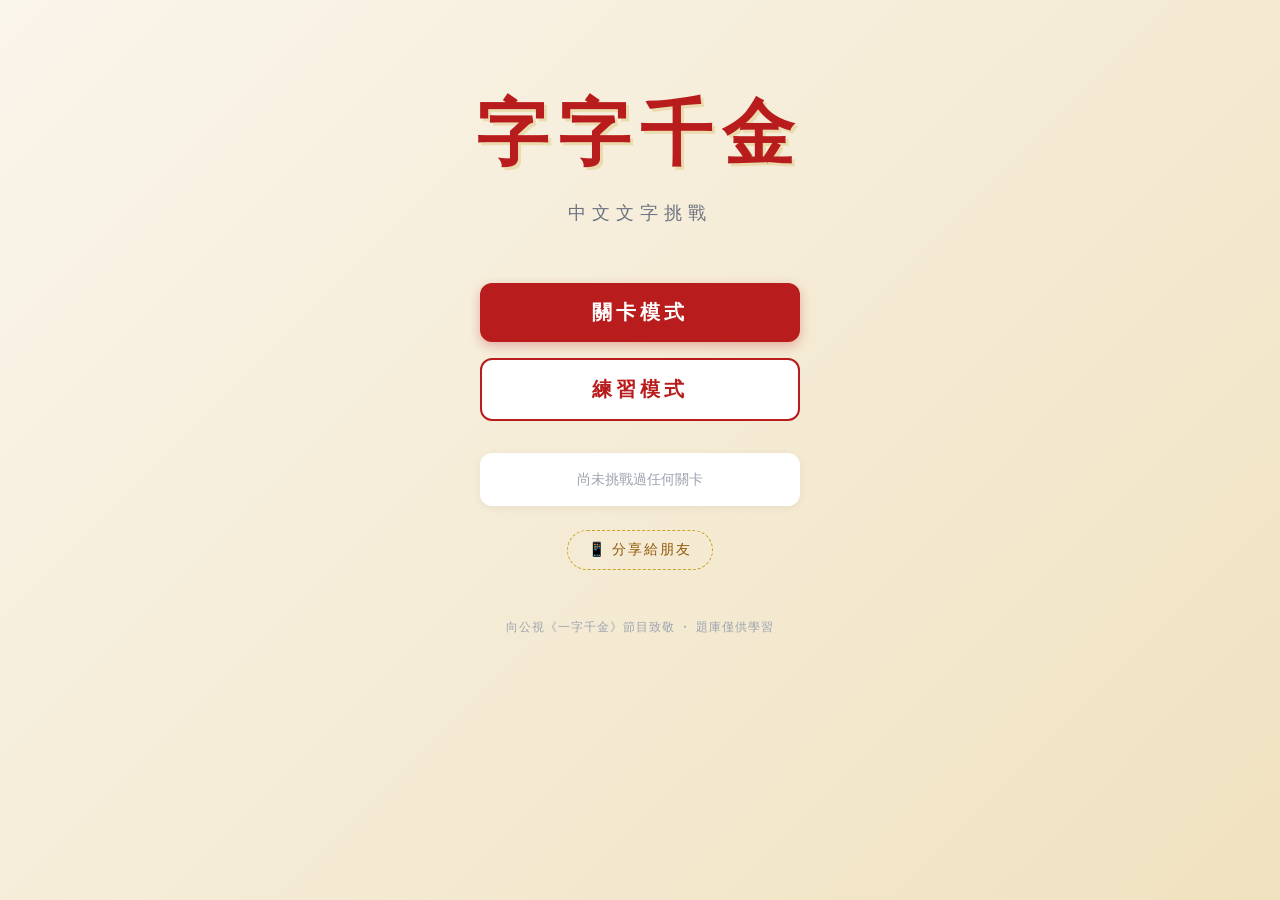
==== public/index.html @ de5d76eb "Initial commit: 字字千金 chinese word game MVP A homage to Taiwan's PTS variety show 《一字千金》, built as a " ====
<!DOCTYPE html>
<html lang="zh-Hant">
<head>
  <meta charset="UTF-8">
  <meta name="viewport" content="width=device-width, initial-scale=1.0">
  <title>字字千金 — 中文文字挑戰</title>
  <meta name="description" content="中文文字挑戰：將錯糾錯、字字珠璣">
  <meta name="theme-color" content="#B91C1C">
  <link rel="manifest" href="manifest.json">
  <link rel="icon" type="image/svg+xml" href="icon.svg">
  <link rel="apple-touch-icon" href="icon-192.png">
  <link rel="stylesheet" href="style.css">
</head>
<body>
  <div class="app">

    <!-- 首頁 -->
    <section class="screen active" id="screen-home">
      <h1 class="title">字字千金</h1>
      <p class="subtitle">中文文字挑戰</p>
      <div class="menu">
        <button class="btn-primary" data-mode="levels">關卡模式</button>
        <button class="btn-secondary" data-mode="practice">練習模式</button>
      </div>
      <div class="best-scores" id="best-scores"></div>
      <button class="btn-share" id="btn-share">📱 分享給朋友</button>
      <p class="footnote">向公視《一字千金》節目致敬 ・ 題庫僅供學習</p>
    </section>

    <!-- QR Code 分享 modal -->
    <div class="modal-backdrop" id="share-modal" hidden>
      <div class="modal">
        <button class="modal-close" id="share-close" aria-label="關閉">×</button>
        <h3 class="modal-title">分享給朋友</h3>
        <p class="modal-hint">請對方用手機相機掃碼</p>
        <div class="qr-box" id="qr-box"></div>
        <div class="share-url" id="share-url"></div>
        <button class="btn-secondary" id="btn-copy">複製網址</button>
      </div>
    </div>

    <!-- 題型選擇 -->
    <section class="screen" id="screen-type">
      <h2 class="screen-title">選擇題型</h2>
      <p class="screen-subtitle" id="type-subtitle"></p>
      <div class="type-cards">
        <button class="type-card" data-type="jiangcuo">
          <div class="type-icon">辨</div>
          <div class="type-name">將錯糾錯</div>
          <div class="type-desc">兩個寫法<br>選一個正確的</div>
        </button>
        <button class="type-card" data-type="zizhu">
          <div class="type-icon">珠</div>
          <div class="type-name">字字珠璣</div>
          <div class="type-desc">找出能組成<br>四組詞彙的共通字</div>
        </button>
      </div>
      <button class="btn-back" id="btn-back-from-type">← 返回</button>
    </section>

    <!-- 遊戲畫面 -->
    <section class="screen" id="screen-game">
      <div class="game-header">
        <div class="hud-cell">
          <div class="hud-label" id="hud-progress-label">題目</div>
          <div class="hud-value" id="hud-progress">1 / 10</div>
        </div>
        <div class="hud-cell" id="hud-timer-cell">
          <div class="hud-label">剩餘時間</div>
          <div class="hud-value" id="hud-timer">15</div>
        </div>
        <div class="hud-cell">
          <div class="hud-label" id="hud-score-label">分數</div>
          <div class="hud-value" id="hud-score">0</div>
        </div>
      </div>
      <div class="game-body" id="game-body"></div>
      <div class="game-feedback" id="game-feedback"></div>
      <button class="btn-quit" id="btn-quit">退出</button>
    </section>

    <!-- 結算 -->
    <section class="screen" id="screen-result">
      <h2 class="screen-title">本關結果</h2>
      <div class="result-stats">
        <div class="result-stat">
          <div class="stat-label">得分</div>
          <div class="stat-value" id="result-score">0</div>
        </div>
        <div class="result-stat">
          <div class="stat-label">答對</div>
          <div class="stat-value" id="result-correct">0 / 10</div>
        </div>
        <div class="result-stat">
          <div class="stat-label">最高分</div>
          <div class="stat-value" id="result-best">0</div>
        </div>
      </div>
      <div class="result-message" id="result-message"></div>
      <div class="result-actions">
        <button class="btn-primary" id="btn-retry">再玩一次</button>
        <button class="btn-secondary" id="btn-home">回首頁</button>
      </div>
    </section>

  </div>

  <script src="qrcode.min.js"></script>
  <script src="data/jiangcuo.js"></script>
  <script src="data/zizhu.js"></script>
  <script src="app.js"></script>
  <script src="register-sw.js"></script>
</body>
</html>
---- public/style.css ----
* { box-sizing: border-box; margin: 0; padding: 0; }

body {
  font-family: "Noto Serif TC", "Microsoft JhengHei", "PingFang TC", "STKaiti", serif;
  background: linear-gradient(135deg, #FAF5EB 0%, #F0E2C0 100%);
  color: #1F2937;
  min-height: 100vh;
  -webkit-font-smoothing: antialiased;
  line-height: 1.5;
}

.app {
  max-width: 720px;
  margin: 0 auto;
  padding: 24px;
  min-height: 100vh;
  position: relative;
}

.screen { display: none; animation: fadeIn 0.3s ease; }
.screen.active { display: block; }

@keyframes fadeIn {
  from { opacity: 0; transform: translateY(8px); }
  to { opacity: 1; transform: translateY(0); }
}
@keyframes slideUp {
  from { opacity: 0; transform: translateY(20px); }
  to { opacity: 1; transform: translateY(0); }
}
@keyframes pulse {
  0%, 100% { transform: scale(1); }
  50% { transform: scale(1.18); }
}

/* === 首頁 === */
.title {
  font-size: 72px;
  text-align: center;
  color: #B91C1C;
  margin-top: 56px;
  letter-spacing: 10px;
  font-weight: 700;
  text-shadow: 3px 3px 0 rgba(201, 162, 39, 0.25);
}
.subtitle {
  text-align: center;
  font-size: 18px;
  color: #6B7280;
  margin: 12px 0 56px;
  letter-spacing: 6px;
}
.menu {
  display: flex;
  flex-direction: column;
  gap: 16px;
  margin: 32px auto;
  max-width: 320px;
}
.footnote {
  text-align: center;
  color: #9CA3AF;
  font-size: 12px;
  margin-top: 48px;
  letter-spacing: 1px;
}

/* === 分享按鈕 === */
.btn-share {
  display: block;
  margin: 24px auto 0;
  background: transparent;
  border: 1px dashed #C9A227;
  color: #92580B;
  font-family: inherit;
  font-size: 14px;
  padding: 10px 20px;
  border-radius: 24px;
  cursor: pointer;
  letter-spacing: 2px;
  transition: all 0.2s;
}
.btn-share:hover {
  background: #FEF3C7;
  border-style: solid;
}

/* === QR 分享 modal === */
.modal-backdrop {
  position: fixed;
  inset: 0;
  background: rgba(0, 0, 0, 0.6);
  display: flex;
  align-items: center;
  justify-content: center;
  z-index: 100;
  animation: fadeIn 0.2s ease;
  padding: 16px;
}
.modal-backdrop[hidden] { display: none; }
.modal {
  background: white;
  border-radius: 16px;
  padding: 28px 24px;
  max-width: 320px;
  width: 100%;
  text-align: center;
  position: relative;
  box-shadow: 0 12px 40px rgba(0,0,0,0.25);
  animation: slideUp 0.25s ease;
}
.modal-close {
  position: absolute;
  top: 12px;
  right: 12px;
  background: transparent;
  border: none;
  font-size: 24px;
  color: #9CA3AF;
  cursor: pointer;
  padding: 4px 10px;
  border-radius: 6px;
  font-family: inherit;
  line-height: 1;
}
.modal-close:hover { background: #F3F4F6; color: #1F2937; }
.modal-title {
  font-size: 22px;
  color: #B91C1C;
  letter-spacing: 4px;
  margin-bottom: 8px;
}
.modal-hint {
  color: #6B7280;
  font-size: 14px;
  margin-bottom: 16px;
}
.qr-box {
  width: 200px;
  height: 200px;
  margin: 0 auto 16px;
  padding: 8px;
  background: white;
  border: 1px solid #E5E7EB;
  border-radius: 8px;
  display: flex;
  align-items: center;
  justify-content: center;
}
.qr-box img, .qr-box canvas { display: block; }
.share-url {
  background: #F9FAFB;
  border-radius: 8px;
  padding: 10px;
  color: #4B5563;
  font-size: 13px;
  word-break: break-all;
  margin-bottom: 12px;
  font-family: ui-monospace, "SF Mono", Menlo, monospace;
}

/* === 按鈕 === */
.btn-primary, .btn-secondary {
  font-family: inherit;
  font-size: 20px;
  padding: 16px 32px;
  border: none;
  border-radius: 12px;
  cursor: pointer;
  font-weight: 600;
  transition: transform 0.1s, box-shadow 0.2s;
  letter-spacing: 4px;
}
.btn-primary {
  background: #B91C1C;
  color: white;
  box-shadow: 0 4px 12px rgba(185, 28, 28, 0.3);
}
.btn-primary:hover {
  transform: translateY(-2px);
  box-shadow: 0 6px 16px rgba(185, 28, 28, 0.4);
}
.btn-primary:active { transform: translateY(0); }
.btn-secondary {
  background: white;
  color: #B91C1C;
  border: 2px solid #B91C1C;
}
.btn-secondary:hover {
  background: #FEE2E2;
  transform: translateY(-2px);
}
.btn-back {
  background: transparent;
  border: none;
  font-family: inherit;
  font-size: 16px;
  color: #6B7280;
  cursor: pointer;
  margin: 32px auto 0;
  padding: 8px 16px;
  display: block;
}
.btn-back:hover { color: #1F2937; }
.btn-quit {
  background: transparent;
  border: 1px solid #D1D5DB;
  font-family: inherit;
  font-size: 14px;
  color: #6B7280;
  cursor: pointer;
  padding: 6px 16px;
  border-radius: 8px;
  position: absolute;
  top: 24px;
  right: 24px;
}
.btn-quit:hover { border-color: #B91C1C; color: #B91C1C; }

/* === 最高分 === */
.best-scores {
  margin: 32px auto 0;
  background: white;
  border-radius: 12px;
  padding: 16px 24px;
  max-width: 320px;
  box-shadow: 0 2px 8px rgba(0,0,0,0.06);
}
.best-row {
  display: flex;
  justify-content: space-between;
  padding: 6px 0;
  font-size: 16px;
}
.best-type { color: #6B7280; letter-spacing: 2px; }
.best-score { color: #B91C1C; font-weight: 600; }
.best-empty {
  text-align: center;
  color: #9CA3AF;
  font-size: 14px;
}

/* === 題型選擇 === */
.screen-title {
  font-size: 32px;
  text-align: center;
  color: #B91C1C;
  margin-top: 40px;
  letter-spacing: 6px;
}
.screen-subtitle {
  text-align: center;
  color: #6B7280;
  margin: 12px 0 32px;
  letter-spacing: 2px;
}
.type-cards {
  display: grid;
  grid-template-columns: 1fr 1fr;
  gap: 16px;
  margin-top: 32px;
}
.type-card {
  background: white;
  border: 2px solid transparent;
  border-radius: 16px;
  padding: 32px 20px;
  cursor: pointer;
  font-family: inherit;
  transition: all 0.2s;
  box-shadow: 0 2px 12px rgba(0,0,0,0.05);
  text-align: center;
}
.type-card:hover {
  border-color: #B91C1C;
  transform: translateY(-4px);
  box-shadow: 0 8px 20px rgba(0,0,0,0.1);
}
.type-icon {
  font-size: 56px;
  color: #C9A227;
  margin-bottom: 12px;
  font-weight: 700;
}
.type-name {
  font-size: 22px;
  font-weight: 600;
  color: #1F2937;
  margin-bottom: 8px;
  letter-spacing: 4px;
}
.type-desc {
  font-size: 14px;
  color: #6B7280;
  line-height: 1.6;
}

/* === HUD === */
.game-header {
  display: flex;
  gap: 8px;
  background: white;
  border-radius: 12px;
  padding: 16px;
  margin: 16px 0 24px;
  box-shadow: 0 2px 8px rgba(0,0,0,0.06);
}
.hud-cell {
  text-align: center;
  flex: 1;
}
.hud-cell.hidden { visibility: hidden; }
.hud-label {
  font-size: 12px;
  color: #9CA3AF;
  margin-bottom: 4px;
  letter-spacing: 1px;
}
.hud-value {
  font-size: 22px;
  font-weight: 600;
  color: #1F2937;
}
.timer-warning {
  color: #DC2626 !important;
  animation: pulse 1s ease-in-out infinite;
}

/* === 遊戲區 === */
.game-body {
  background: white;
  border-radius: 16px;
  padding: 32px 24px;
  min-height: 280px;
  box-shadow: 0 4px 16px rgba(0,0,0,0.06);
}
.prompt {
  text-align: center;
  font-size: 18px;
  color: #4B5563;
  margin-bottom: 32px;
  letter-spacing: 2px;
}

/* 將錯糾錯 */
.choice-row {
  display: flex;
  gap: 16px;
  justify-content: center;
  flex-wrap: wrap;
}
.choice {
  flex: 1;
  min-width: 140px;
  max-width: 260px;
  font-family: inherit;
  font-size: 32px;
  padding: 28px 16px;
  background: white;
  border: 2px solid #E5E7EB;
  border-radius: 12px;
  cursor: pointer;
  transition: all 0.2s;
  letter-spacing: 6px;
  color: #1F2937;
  font-weight: 500;
}
.choice:not(:disabled):hover {
  border-color: #B91C1C;
  transform: translateY(-2px);
  box-shadow: 0 4px 12px rgba(185, 28, 28, 0.15);
}
.choice-correct {
  background: #D1FAE5 !important;
  border-color: #10B981 !important;
  color: #065F46 !important;
}
.choice-wrong {
  background: #FEE2E2 !important;
  border-color: #DC2626 !important;
  color: #991B1B !important;
}

/* 字字珠璣 */
.hint-row {
  display: flex;
  gap: 12px;
  justify-content: center;
  flex-wrap: wrap;
  margin: 24px 0 12px;
}
.hint-pair {
  display: inline-flex;
  align-items: center;
  background: #F9FAFB;
  border: 1px solid #E5E7EB;
  padding: 16px 12px;
  border-radius: 12px;
  font-size: 34px;
  min-width: 96px;
  justify-content: center;
}
.blank {
  display: inline-block;
  min-width: 44px;
  text-align: center;
  border-bottom: 3px solid #B91C1C;
  margin: 0 2px;
  color: #B91C1C;
  font-weight: 600;
}
.blank-correct {
  background: #D1FAE5;
  color: #065F46 !important;
  border-radius: 4px;
  border-bottom: none;
  padding: 0 4px;
}
.blank-revealed {
  background: #FEE2E2;
  color: #991B1B !important;
  border-radius: 4px;
  border-bottom: none;
  padding: 0 4px;
}
.position-hint {
  text-align: center;
  color: #9CA3AF;
  font-size: 14px;
  margin-bottom: 24px;
  letter-spacing: 1px;
}
.input-row {
  display: flex;
  gap: 12px;
  justify-content: center;
  align-items: center;
  max-width: 360px;
  margin: 0 auto;
}
#answer-input {
  font-family: inherit;
  font-size: 28px;
  padding: 12px 16px;
  border: 2px solid #E5E7EB;
  border-radius: 12px;
  text-align: center;
  width: 120px;
  transition: border-color 0.2s;
}
#answer-input:focus {
  outline: none;
  border-color: #B91C1C;
}
#answer-input:disabled {
  background: #F3F4F6;
  color: #9CA3AF;
}
#btn-submit {
  font-family: inherit;
  font-size: 18px;
  padding: 14px 28px;
  background: #B91C1C;
  color: white;
  border: none;
  border-radius: 12px;
  cursor: pointer;
  letter-spacing: 2px;
}
#btn-submit:hover { background: #991B1B; }
#btn-submit:disabled { background: #9CA3AF; cursor: default; }

/* === 回饋 === */
.game-feedback { margin-top: 16px; }
.feedback {
  background: white;
  border-radius: 12px;
  padding: 20px;
  box-shadow: 0 2px 12px rgba(0,0,0,0.08);
  text-align: center;
  animation: slideUp 0.3s ease;
}
.feedback-correct { border-top: 4px solid #10B981; }
.feedback-wrong { border-top: 4px solid #DC2626; }
.feedback-icon {
  font-size: 22px;
  font-weight: 700;
  margin-bottom: 8px;
  letter-spacing: 4px;
}
.feedback-correct .feedback-icon { color: #065F46; }
.feedback-wrong .feedback-icon { color: #991B1B; }
.feedback-text {
  color: #4B5563;
  margin-bottom: 16px;
  line-height: 1.8;
  font-size: 16px;
  letter-spacing: 1px;
}
.btn-next {
  background: #1F2937;
  color: white;
  border: none;
  font-family: inherit;
  font-size: 16px;
  padding: 12px 32px;
  border-radius: 8px;
  cursor: pointer;
  letter-spacing: 4px;
}
.btn-next:hover { background: #B91C1C; }

/* === 結算 === */
.result-stats {
  display: grid;
  grid-template-columns: 1fr 1fr 1fr;
  gap: 12px;
  margin: 32px 0;
}
.result-stat {
  background: white;
  border-radius: 12px;
  padding: 24px 12px;
  text-align: center;
  box-shadow: 0 2px 8px rgba(0,0,0,0.06);
}
.stat-label {
  font-size: 13px;
  color: #6B7280;
  margin-bottom: 8px;
  letter-spacing: 1px;
}
.stat-value {
  font-size: 30px;
  font-weight: 700;
  color: #B91C1C;
}
.result-message {
  text-align: center;
  font-size: 18px;
  color: #4B5563;
  margin-bottom: 32px;
  letter-spacing: 2px;
  min-height: 28px;
}
.result-actions {
  display: flex;
  gap: 16px;
  justify-content: center;
  flex-wrap: wrap;
}

/* === 手機適配 === */
@media (max-width: 600px) {
  .app { padding: 16px; }
  .title { font-size: 56px; margin-top: 32px; letter-spacing: 8px; }
  .subtitle { letter-spacing: 4px; margin-bottom: 40px; }
  .type-cards { grid-template-columns: 1fr; }
  .choice { font-size: 26px; padding: 24px 12px; }
  .hint-pair { font-size: 26px; min-width: 80px; padding: 12px 8px; }
  .blank { min-width: 36px; }
  .result-stats { grid-template-columns: 1fr 1fr 1fr; gap: 8px; }
  .result-stat { padding: 16px 8px; }
  .stat-value { font-size: 24px; }
  .game-header { padding: 12px 8px; }
  .hud-value { font-size: 18px; }
  .btn-quit { top: 16px; right: 16px; }
}
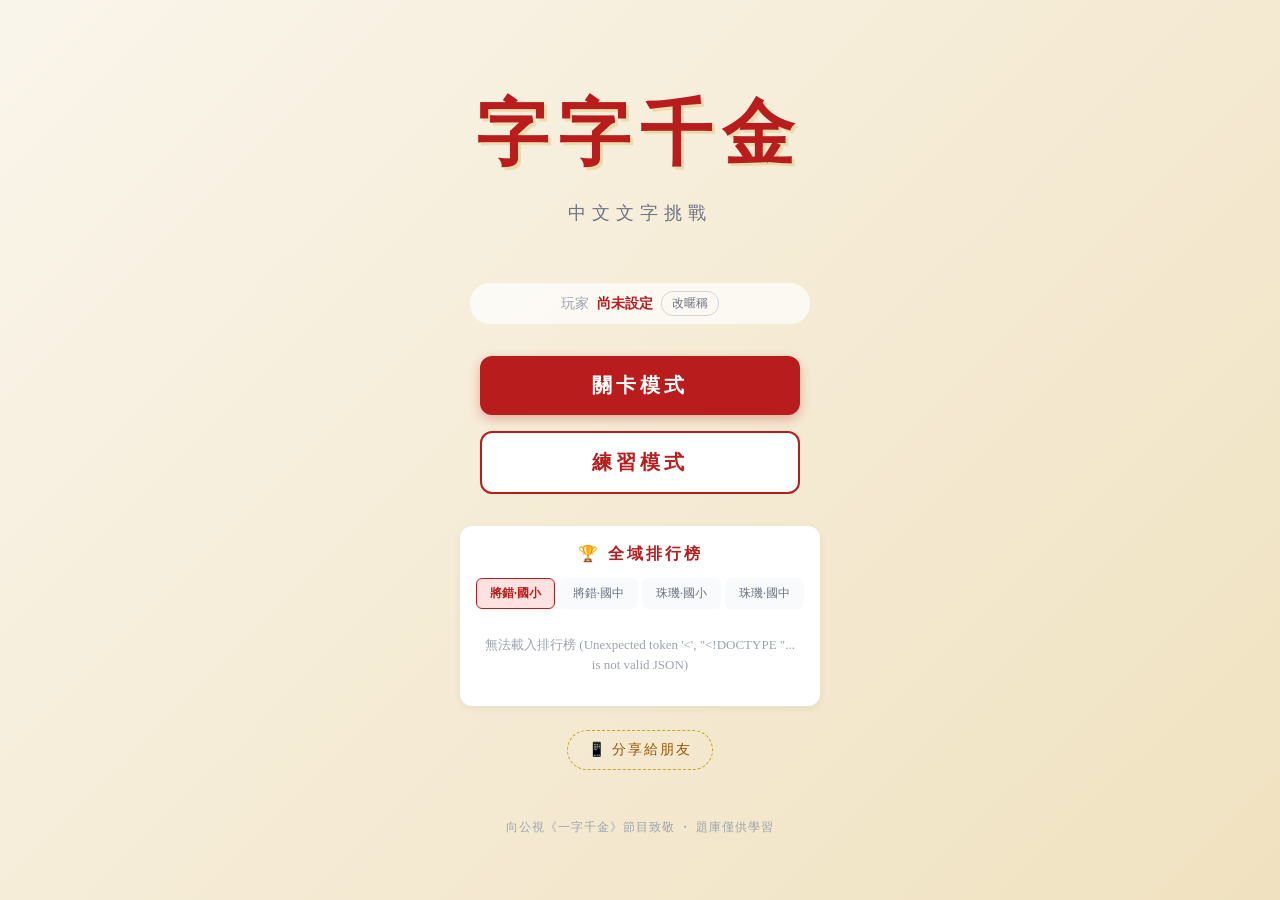
==== commit a9384111: "v2: 後端、雙難度、暱稱排行榜、回報;字字珠璣改採辭典基底 + LLM 多樣性篩選 後端 (Cloudflare Pages Functions + D1): - functions/api/{qu" ====
--- a/public/index.html
+++ b/public/index.html
@@ -4,7 +4,7 @@
   <meta charset="UTF-8">
   <meta name="viewport" content="width=device-width, initial-scale=1.0">
   <title>字字千金 — 中文文字挑戰</title>
-  <meta name="description" content="中文文字挑戰：將錯糾錯、字字珠璣">
+  <meta name="description" content="中文文字挑戰:將錯糾錯、字字珠璣">
   <meta name="theme-color" content="#B91C1C">
   <link rel="manifest" href="manifest.json">
   <link rel="icon" type="image/svg+xml" href="icon.svg">
@@ -18,14 +18,49 @@
     <section class="screen active" id="screen-home">
       <h1 class="title">字字千金</h1>
       <p class="subtitle">中文文字挑戰</p>
+
+      <div class="nickname-bar">
+        <span class="nickname-label">玩家</span>
+        <span class="nickname-value" id="nickname-display">—</span>
+        <button class="nickname-edit" id="btn-edit-nickname">改暱稱</button>
+      </div>
+
       <div class="menu">
         <button class="btn-primary" data-mode="levels">關卡模式</button>
         <button class="btn-secondary" data-mode="practice">練習模式</button>
       </div>
-      <div class="best-scores" id="best-scores"></div>
+
+      <!-- 排行榜 -->
+      <div class="leaderboard-box">
+        <h3 class="lb-title">🏆 全域排行榜</h3>
+        <div class="lb-tabs">
+          <button class="lb-tab active" data-lb-type="jiangcuo" data-lb-diff="elementary">將錯·國小</button>
+          <button class="lb-tab" data-lb-type="jiangcuo" data-lb-diff="middle">將錯·國中</button>
+          <button class="lb-tab" data-lb-type="zizhu" data-lb-diff="elementary">珠璣·國小</button>
+          <button class="lb-tab" data-lb-type="zizhu" data-lb-diff="middle">珠璣·國中</button>
+        </div>
+        <div class="lb-list" id="lb-list">
+          <div class="lb-empty">載入中…</div>
+        </div>
+      </div>
+
       <button class="btn-share" id="btn-share">📱 分享給朋友</button>
       <p class="footnote">向公視《一字千金》節目致敬 ・ 題庫僅供學習</p>
     </section>
+
+    <!-- 暱稱輸入 modal -->
+    <div class="modal-backdrop" id="nickname-modal" hidden>
+      <div class="modal">
+        <h3 class="modal-title">請輸入暱稱</h3>
+        <p class="modal-hint">免註冊,1–16 字,作為排行榜顯示用</p>
+        <input type="text" id="nickname-input" maxlength="16" autocomplete="off" placeholder="例:文字達人">
+        <p class="form-error" id="nickname-error"></p>
+        <div class="modal-actions-row">
+          <button class="btn-secondary modal-btn" id="nickname-cancel" hidden>取消</button>
+          <button class="btn-primary modal-btn" id="nickname-save">確認</button>
+        </div>
+      </div>
+    </div>
 
     <!-- QR Code 分享 modal -->
     <div class="modal-backdrop" id="share-modal" hidden>
@@ -39,20 +74,35 @@
       </div>
     </div>
 
-    <!-- 題型選擇 -->
+    <!-- 題型 × 難度選擇 -->
     <section class="screen" id="screen-type">
-      <h2 class="screen-title">選擇題型</h2>
+      <h2 class="screen-title">選擇題型與難度</h2>
       <p class="screen-subtitle" id="type-subtitle"></p>
-      <div class="type-cards">
-        <button class="type-card" data-type="jiangcuo">
+
+      <div class="type-difficulty-grid">
+        <button class="type-card" data-type="jiangcuo" data-difficulty="elementary">
           <div class="type-icon">辨</div>
           <div class="type-name">將錯糾錯</div>
-          <div class="type-desc">兩個寫法<br>選一個正確的</div>
+          <div class="type-diff elementary">國小以下</div>
+          <div class="type-desc">基礎錯別字辨正</div>
         </button>
-        <button class="type-card" data-type="zizhu">
+        <button class="type-card" data-type="jiangcuo" data-difficulty="middle">
+          <div class="type-icon">辨</div>
+          <div class="type-name">將錯糾錯</div>
+          <div class="type-diff middle">國中以上</div>
+          <div class="type-desc">成語難字辨正</div>
+        </button>
+        <button class="type-card" data-type="zizhu" data-difficulty="elementary">
           <div class="type-icon">珠</div>
           <div class="type-name">字字珠璣</div>
-          <div class="type-desc">找出能組成<br>四組詞彙的共通字</div>
+          <div class="type-diff elementary">國小以下</div>
+          <div class="type-desc">生活常見共通字</div>
+        </button>
+        <button class="type-card" data-type="zizhu" data-difficulty="middle">
+          <div class="type-icon">珠</div>
+          <div class="type-name">字字珠璣</div>
+          <div class="type-diff middle">國中以上</div>
+          <div class="type-desc">每題 3 分鐘深思</div>
         </button>
       </div>
       <button class="btn-back" id="btn-back-from-type">← 返回</button>
@@ -74,10 +124,34 @@
           <div class="hud-value" id="hud-score">0</div>
         </div>
       </div>
+      <div class="offline-banner" id="offline-banner" hidden>⚠ 目前離線模式,使用本地題庫,不會記錄分數</div>
       <div class="game-body" id="game-body"></div>
       <div class="game-feedback" id="game-feedback"></div>
       <button class="btn-quit" id="btn-quit">退出</button>
     </section>
+
+    <!-- 回報題目 modal -->
+    <div class="modal-backdrop" id="report-modal" hidden>
+      <div class="modal">
+        <button class="modal-close" id="report-close" aria-label="關閉">×</button>
+        <h3 class="modal-title">回報題目有誤</h3>
+        <p class="modal-hint">題目 #<span id="report-qid">—</span></p>
+        <label class="form-label">問題類別</label>
+        <div class="report-reasons">
+          <label><input type="radio" name="report-reason-cat" value="錯字" checked> 錯字</label>
+          <label><input type="radio" name="report-reason-cat" value="解釋有誤"> 解釋有誤</label>
+          <label><input type="radio" name="report-reason-cat" value="答案有爭議"> 答案有爭議</label>
+          <label><input type="radio" name="report-reason-cat" value="其他"> 其他</label>
+        </div>
+        <label class="form-label">補充說明 (選填)</label>
+        <textarea id="report-detail" rows="3" maxlength="180" placeholder="例:字典查得到「再接再勵」這個寫法…"></textarea>
+        <p class="form-error" id="report-error"></p>
+        <div class="modal-actions-row">
+          <button class="btn-secondary modal-btn" id="report-cancel">取消</button>
+          <button class="btn-primary modal-btn" id="report-submit">送出</button>
+        </div>
+      </div>
+    </div>
 
     <!-- 結算 -->
     <section class="screen" id="screen-result">
@@ -92,11 +166,17 @@
           <div class="stat-value" id="result-correct">0 / 10</div>
         </div>
         <div class="result-stat">
-          <div class="stat-label">最高分</div>
-          <div class="stat-value" id="result-best">0</div>
+          <div class="stat-label">名次</div>
+          <div class="stat-value" id="result-rank">—</div>
         </div>
       </div>
       <div class="result-message" id="result-message"></div>
+
+      <div class="result-leaderboard" id="result-leaderboard">
+        <h3>排行榜</h3>
+        <div class="lb-list" id="result-lb-list"></div>
+      </div>
+
       <div class="result-actions">
         <button class="btn-primary" id="btn-retry">再玩一次</button>
         <button class="btn-secondary" id="btn-home">回首頁</button>
@@ -108,6 +188,7 @@
   <script src="qrcode.min.js"></script>
   <script src="data/jiangcuo.js"></script>
   <script src="data/zizhu.js"></script>
+  <script src="api.js"></script>
   <script src="app.js"></script>
   <script src="register-sw.js"></script>
 </body>
--- a/public/style.css
+++ b/public/style.css
@@ -217,27 +217,95 @@
 }
 .btn-quit:hover { border-color: #B91C1C; color: #B91C1C; }
 
-/* === 最高分 === */
-.best-scores {
-  margin: 32px auto 0;
-  background: white;
-  border-radius: 12px;
-  padding: 16px 24px;
-  max-width: 320px;
+/* === 暱稱 bar === */
+.nickname-bar {
+  display: flex;
+  align-items: center;
+  justify-content: center;
+  gap: 8px;
+  margin: 0 auto 24px;
+  padding: 8px 16px;
+  background: rgba(255,255,255,0.7);
+  border-radius: 20px;
+  max-width: 340px;
+  font-size: 14px;
+}
+.nickname-label { color: #9CA3AF; }
+.nickname-value {
+  color: #B91C1C; font-weight: 600;
+  max-width: 160px; overflow: hidden; text-overflow: ellipsis; white-space: nowrap;
+}
+.nickname-edit {
+  font-family: inherit; font-size: 12px;
+  background: transparent; border: 1px solid #D1D5DB;
+  color: #6B7280; padding: 3px 10px; border-radius: 12px; cursor: pointer;
+}
+.nickname-edit:hover { background: white; color: #B91C1C; border-color: #B91C1C; }
+
+/* === 暱稱輸入 modal 內欄位 === */
+#nickname-input {
+  font-family: inherit; font-size: 18px;
+  padding: 12px 16px; border: 2px solid #E5E7EB; border-radius: 8px;
+  width: 100%; margin-top: 8px; text-align: center; letter-spacing: 2px;
+}
+#nickname-input:focus { outline: none; border-color: #B91C1C; }
+
+.modal-actions-row {
+  display: flex; gap: 12px; justify-content: center; margin-top: 16px;
+}
+.modal-btn { font-size: 16px; padding: 12px 24px; letter-spacing: 2px; }
+.form-error { color: #DC2626; font-size: 13px; min-height: 18px; margin: 8px 0; }
+.form-label {
+  display: block; font-size: 13px; color: #6B7280;
+  margin: 14px 0 6px; letter-spacing: 1px; text-align: left;
+}
+
+/* === 排行榜 (首頁) === */
+.leaderboard-box {
+  margin: 28px auto 0;
+  background: white; border-radius: 12px;
+  padding: 16px;
+  max-width: 360px;
   box-shadow: 0 2px 8px rgba(0,0,0,0.06);
 }
-.best-row {
-  display: flex;
-  justify-content: space-between;
-  padding: 6px 0;
-  font-size: 16px;
-}
-.best-type { color: #6B7280; letter-spacing: 2px; }
-.best-score { color: #B91C1C; font-weight: 600; }
-.best-empty {
-  text-align: center;
-  color: #9CA3AF;
+.lb-title {
+  text-align: center; font-size: 16px;
+  color: #B91C1C; letter-spacing: 3px; margin-bottom: 12px;
+}
+.lb-tabs {
+  display: grid; grid-template-columns: repeat(4, 1fr); gap: 4px;
+  margin-bottom: 10px;
+}
+.lb-tab {
+  font-family: inherit; font-size: 12px;
+  padding: 6px 4px; background: #F9FAFB; border: 1px solid transparent;
+  border-radius: 6px; cursor: pointer; color: #6B7280;
+  white-space: nowrap;
+}
+.lb-tab.active { background: #FEE2E2; color: #B91C1C; border-color: #B91C1C; font-weight: 600; }
+.lb-tab:hover { background: #FEE2E2; }
+
+.lb-list { max-height: 280px; overflow-y: auto; }
+.lb-row {
+  display: grid; grid-template-columns: 36px 1fr auto;
+  gap: 8px; align-items: center;
+  padding: 6px 8px; border-bottom: 1px dashed #F3F4F6;
   font-size: 14px;
+}
+.lb-row:last-child { border-bottom: none; }
+.lb-row.lb-me { background: #FEF3C7; border-radius: 6px; font-weight: 600; }
+.lb-rank { color: #9CA3AF; text-align: center; font-weight: 600; }
+.lb-row:nth-child(1) .lb-rank { color: #C9A227; font-size: 16px; }
+.lb-row:nth-child(2) .lb-rank { color: #9CA3AF; font-size: 15px; }
+.lb-row:nth-child(3) .lb-rank { color: #B45309; font-size: 15px; }
+.lb-name {
+  color: #1F2937; overflow: hidden; text-overflow: ellipsis; white-space: nowrap;
+}
+.lb-score { color: #B91C1C; font-weight: 600; }
+.lb-score small { color: #9CA3AF; font-weight: 400; font-size: 11px; }
+.lb-empty {
+  text-align: center; color: #9CA3AF;
+  font-size: 13px; padding: 16px 8px;
 }
 
 /* === 題型選擇 === */
@@ -254,7 +322,7 @@
   margin: 12px 0 32px;
   letter-spacing: 2px;
 }
-.type-cards {
+.type-cards, .type-difficulty-grid {
   display: grid;
   grid-template-columns: 1fr 1fr;
   gap: 16px;
@@ -264,13 +332,24 @@
   background: white;
   border: 2px solid transparent;
   border-radius: 16px;
-  padding: 32px 20px;
+  padding: 28px 20px;
   cursor: pointer;
   font-family: inherit;
   transition: all 0.2s;
   box-shadow: 0 2px 12px rgba(0,0,0,0.05);
   text-align: center;
 }
+.type-diff {
+  display: inline-block;
+  font-size: 13px;
+  padding: 3px 12px;
+  border-radius: 12px;
+  margin: 8px 0;
+  font-weight: 600;
+  letter-spacing: 2px;
+}
+.type-diff.elementary { background: #DBEAFE; color: #1E40AF; }
+.type-diff.middle     { background: #FEE2E2; color: #991B1B; }
 .type-card:hover {
   border-color: #B91C1C;
   transform: translateY(-4px);
@@ -509,6 +588,65 @@
   letter-spacing: 4px;
 }
 .btn-next:hover { background: #B91C1C; }
+
+.feedback-actions {
+  display: flex; gap: 12px; justify-content: center; align-items: center;
+  flex-wrap: wrap; margin-top: 4px;
+}
+.link-report {
+  background: transparent; border: none;
+  font-family: inherit; font-size: 13px;
+  color: #6B7280; cursor: pointer;
+  text-decoration: underline; text-decoration-style: dashed;
+  text-underline-offset: 3px; padding: 6px 10px; border-radius: 6px;
+}
+.link-report:hover { color: #B91C1C; background: #FEF3C7; }
+.link-report:disabled { color: #10B981; text-decoration: none; cursor: default; }
+
+/* === 離線提示 === */
+.offline-banner {
+  background: #FEF3C7; color: #92580B;
+  padding: 8px 16px; border-radius: 8px;
+  text-align: center; font-size: 13px;
+  margin-bottom: 12px; letter-spacing: 1px;
+  border: 1px dashed #C9A227;
+}
+
+/* === 載入態 === */
+.loading {
+  text-align: center; padding: 60px 16px;
+  color: #9CA3AF; font-size: 14px;
+}
+
+/* === 回報 modal === */
+.report-reasons {
+  display: flex; flex-direction: column; gap: 6px;
+  background: #F9FAFB; padding: 10px 14px; border-radius: 8px;
+  text-align: left;
+}
+.report-reasons label {
+  display: flex; align-items: center; gap: 8px;
+  font-size: 14px; color: #374151; cursor: pointer;
+}
+.report-reasons input[type="radio"] { accent-color: #B91C1C; }
+#report-detail {
+  width: 100%; font-family: inherit; font-size: 14px;
+  padding: 10px 12px; border: 1px solid #D1D5DB; border-radius: 8px;
+  resize: vertical; line-height: 1.5;
+}
+#report-detail:focus { outline: none; border-color: #B91C1C; }
+
+/* === 結算排行榜 === */
+.result-leaderboard {
+  background: white; border-radius: 12px;
+  padding: 16px; margin: 24px 0;
+  box-shadow: 0 2px 8px rgba(0,0,0,0.06);
+}
+.result-leaderboard h3 {
+  text-align: center; font-size: 15px;
+  color: #B91C1C; letter-spacing: 3px;
+  margin-bottom: 12px;
+}
 
 /* === 結算 === */
 .result-stats {
